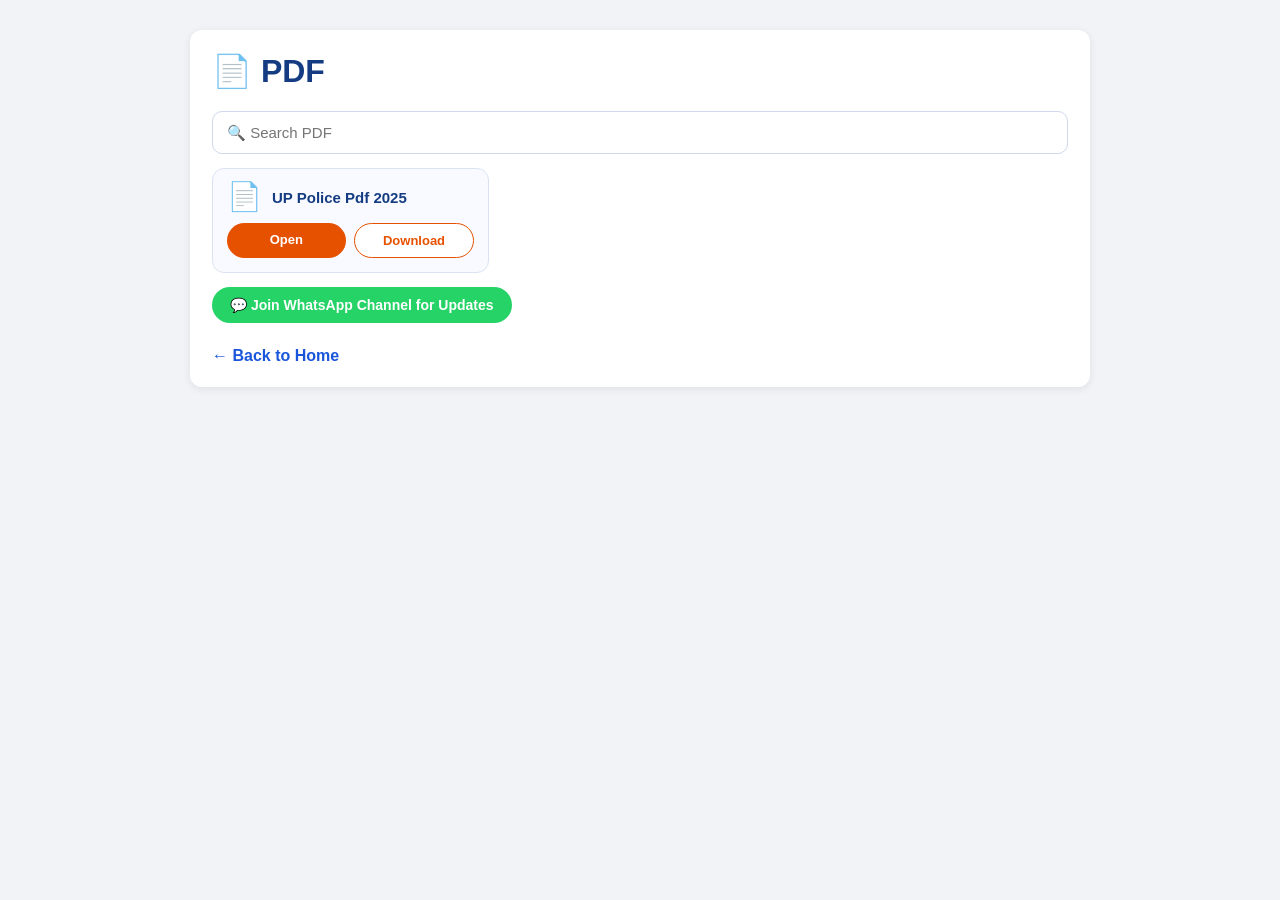
==== papers.html @ eaad90aa "added pdf page and pdfs" ====
<!DOCTYPE html>
<html lang="en">
<head>
<meta charset="UTF-8">
<meta name="viewport" content="width=device-width, initial-scale=1.0">
<title>PDF – Exam Mantra MCQ</title>
<meta name="description" content="Open or download PDF notes and study material for government exams.">
<link rel="icon" type="image/png" href="favicon.png">

<style>
    *{box-sizing:border-box}
    body{margin:0;padding:15px;background:#f1f3f6;font-family:Arial,sans-serif;color:#222}
    .page-box{max-width:900px;margin:15px auto;padding:22px;background:#fff;border-radius:12px;box-shadow:0 2px 8px rgba(0,0,0,.08)}
    h1{color:#153c82;margin-top:0}

    .search{width:100%;padding:12px 14px;font-size:15px;border:1px solid #cfd8ea;border-radius:10px;outline:none;margin-bottom:14px}
    .search:focus{border-color:#153c82}

    .grid{display:grid;grid-template-columns:repeat(auto-fill,minmax(250px,1fr));gap:12px}
    .card{display:flex;flex-direction:column;justify-content:space-between;gap:12px;padding:14px;border:1px solid #dbe3f3;border-radius:12px;background:#f8faff}
    .card .top{display:flex;gap:10px;align-items:center}
    .card .icon{font-size:28px;line-height:1}
    .card .title{font-weight:700;color:#153c82;font-size:15px;line-height:1.4}
    .card .btns{display:flex;gap:8px}
    .card .btns a{flex:1;text-align:center;padding:9px 10px;border-radius:20px;text-decoration:none;font-size:13px;font-weight:700}
    .btn-open{background:#e65100;color:#fff}
    .btn-dl{background:#fff;color:#e65100;border:1px solid #e65100}

    .empty{text-align:center;color:#777;padding:30px 10px}
    .back-link{display:inline-block;margin-top:24px;color:#1a56db;text-decoration:none;font-weight:700}
    .wa-btn{display:inline-block;margin-top:14px;background:#25d366;color:#fff;padding:10px 18px;border-radius:25px;text-decoration:none;font-weight:700;font-size:14px}
</style>
</head>
<body>

<div class="page-box">

    <h1>📄 PDF</h1>

    <input id="search" class="search" type="search" placeholder="🔍 Search PDF">
    <div id="grid" class="grid"></div>

    <a class="wa-btn" href="https://whatsapp.com/channel/0029VbE6xBH3WHTOrIS2uR21" target="_blank" rel="noopener">💬 Join WhatsApp Channel for Updates</a>
    <br>
    <a class="back-link" href="index.html">← Back to Home</a>
</div>

<script>
/* =====================================================
   NAYI PDF ADD KARNE KA TARIKA:
   1. PDF ko "question-papers" folder mein rakho
   2. Neeche list mein uska file name likho (folder mein jo naam hai bilkul wahi)
   Koi bhi naam chalega (space, Hindi, capital). Apna title chahiye to:
      ["mera file.pdf", "Mera Title"],
   ===================================================== */

const FOLDER = "question-papers/";

const FILES = [
    "up-police-pdf-2025.pdf",
    // "maths-notes-hindi.pdf",
    // ["SSC Notes 1.pdf", "SSC Maths Notes"],
];

/* ---------------- yahan se neeche kuch change nahi karna ---------------- */

function makeItem(entry){
    // entry: "naam.pdf"  ya  ["naam.pdf", "Apna Title"]
    let file = Array.isArray(entry) ? entry[0] : entry;
    let custom = Array.isArray(entry) ? entry[1] : "";
    file = file.trim();
    if(!/\.pdf$/i.test(file)) file += ".pdf";      // .pdf nahi likha to apne aap lag jayega
    const base = file.replace(/\.pdf(\.pdf)?$/i, "");
    const auto = base.split(/[-_ ]+/).map(w =>
        /^(ssc|cgl|chsl|mts|rrb|ibps|sbi|po|up|gk|ntpc|rbi)$/i.test(w) ? w.toUpperCase()
        : w.charAt(0).toUpperCase() + w.slice(1)
    ).join(" ");
    return { title: custom || auto, url: FOLDER + encodeURIComponent(file) };
}

const items = FILES.map(makeItem);
const grid = document.getElementById("grid");
const search = document.getElementById("search");

function render(){
    const q = search.value.trim().toLowerCase();
    const list = items.filter(i => !q || i.title.toLowerCase().includes(q));
    if(!list.length){
        grid.innerHTML = '<div class="empty">Koi PDF nahi mili 😕</div>';
        return;
    }
    grid.innerHTML = list.map(i => `
        <div class="card">
            <div class="top">
                <div class="icon">📄</div>
                <div class="title">${i.title}</div>
            </div>
            <div class="btns">
                <a class="btn-open" href="${i.url}" target="_blank" rel="noopener">Open</a>
                <a class="btn-dl" href="${i.url}" download>Download</a>
            </div>
        </div>`).join("");
}

search.addEventListener("input", render);
render();
</script>

</body>
</html>
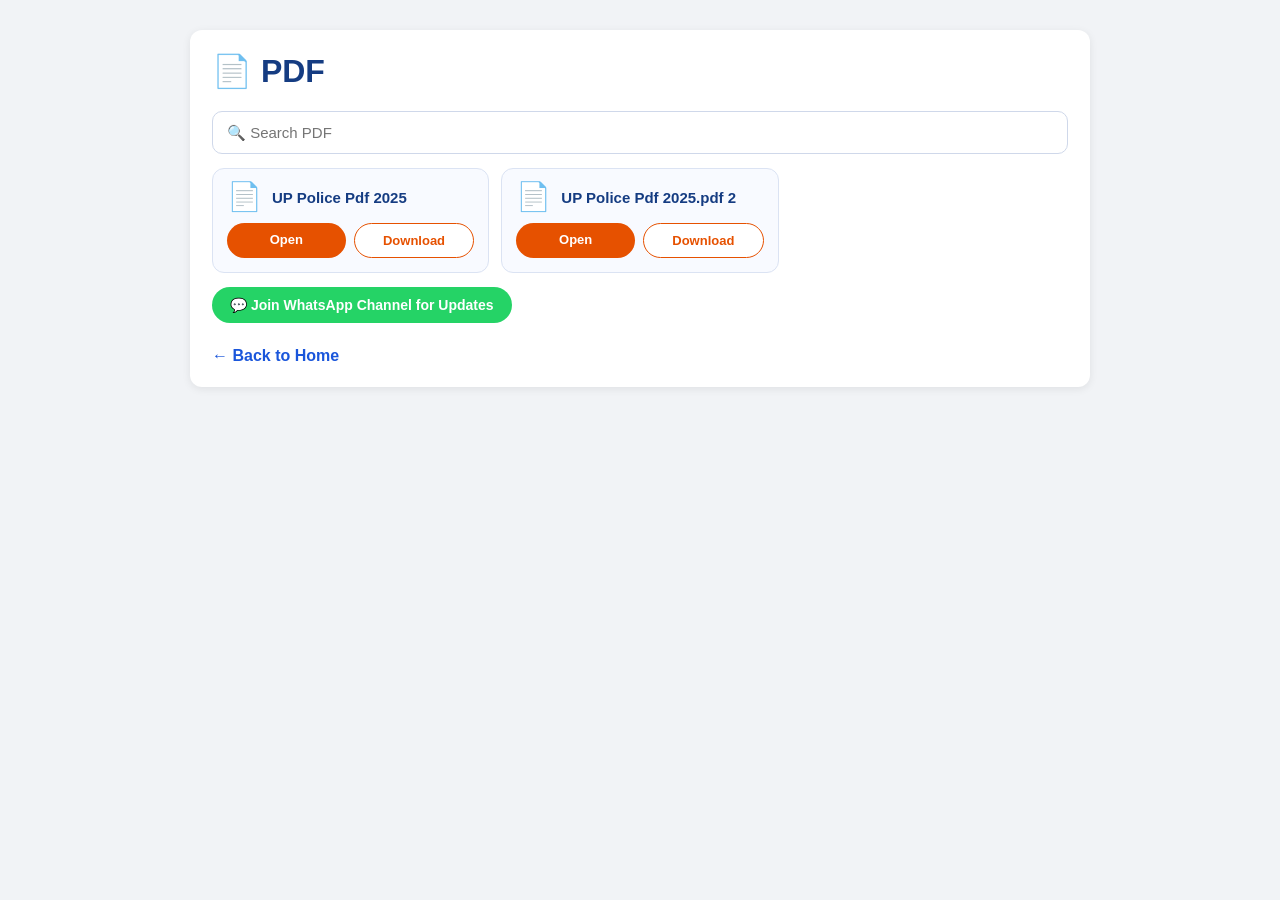
==== commit 7282cb82: "Add UP Police MCQ questions" ====
--- a/papers.html
+++ b/papers.html
@@ -58,6 +58,8 @@
 
 const FILES = [
     "up-police-pdf-2025.pdf",
+    "up-police-pdf-2025.pdf-2.pdf",
+    
     // "maths-notes-hindi.pdf",
     // ["SSC Notes 1.pdf", "SSC Maths Notes"],
 ];
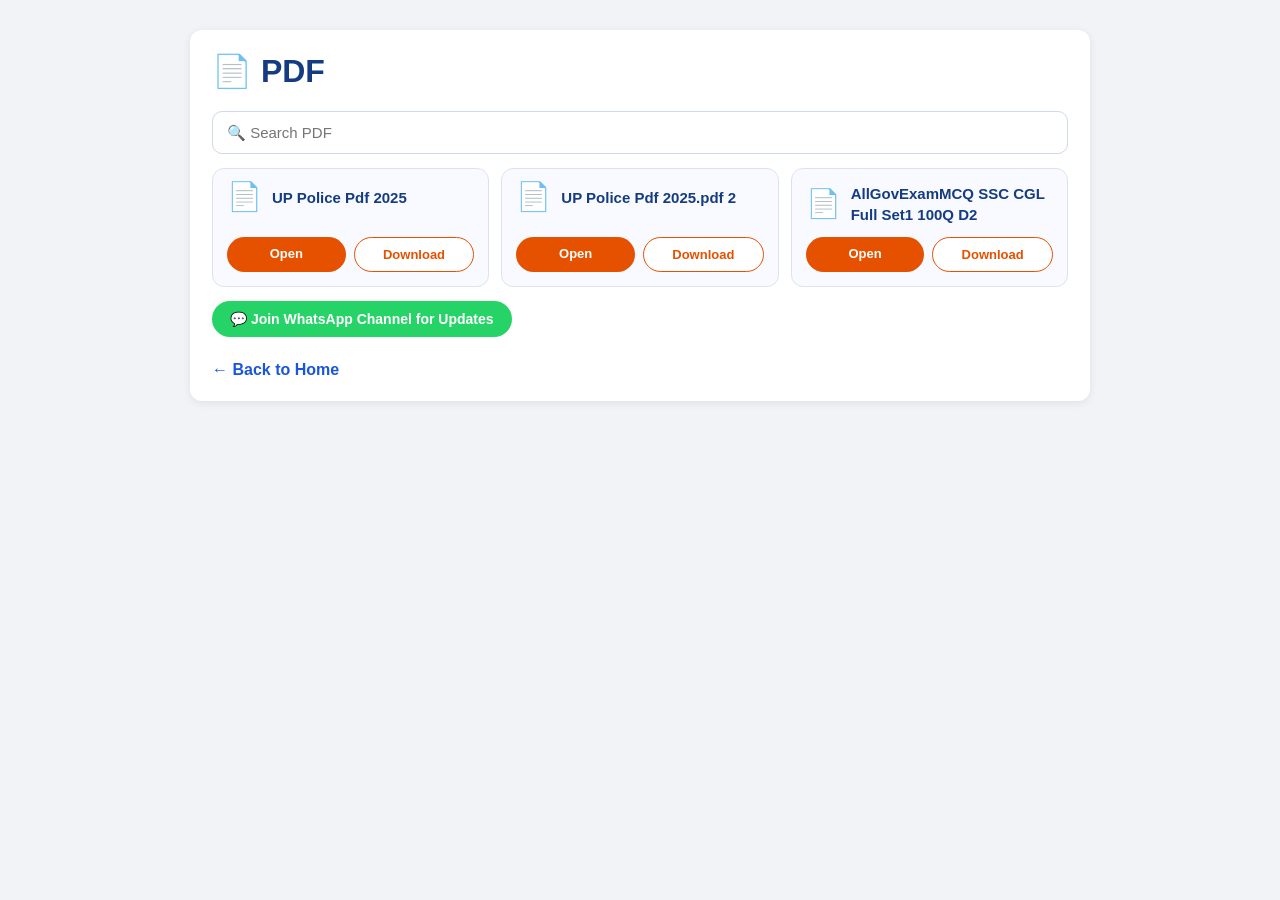
==== commit 6413a42d: "Add SSC CGL PDF" ====
--- a/papers.html
+++ b/papers.html
@@ -59,6 +59,7 @@
 const FILES = [
     "up-police-pdf-2025.pdf",
     "up-police-pdf-2025.pdf-2.pdf",
+    "AllGovExamMCQ_SSC-CGL_Full_Set1_100Q--d2.pdf"
     
     // "maths-notes-hindi.pdf",
     // ["SSC Notes 1.pdf", "SSC Maths Notes"],
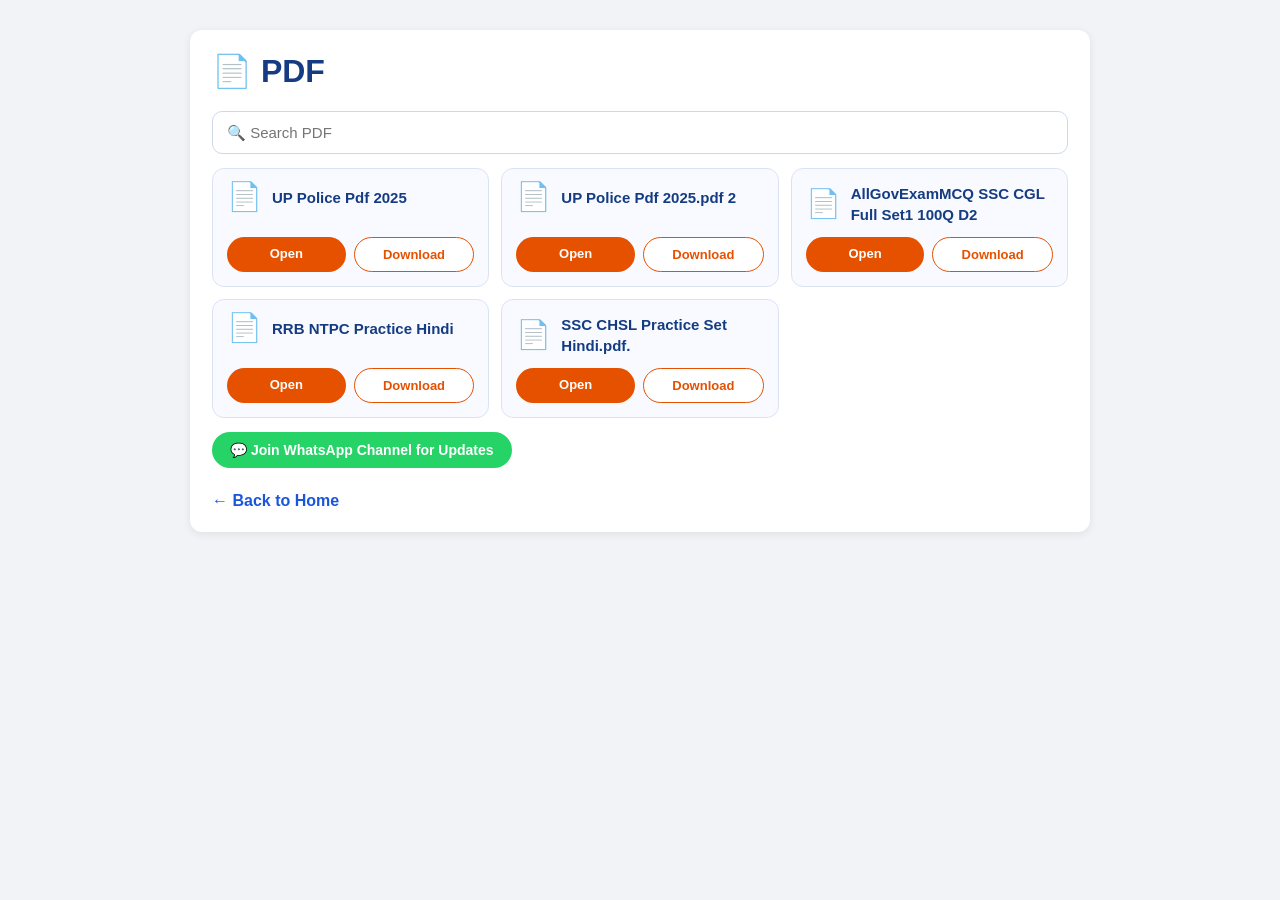
==== commit 9aedd2e8: "Add RRB NTPC practice PDF" ====
--- a/papers.html
+++ b/papers.html
@@ -59,7 +59,10 @@
 const FILES = [
     "up-police-pdf-2025.pdf",
     "up-police-pdf-2025.pdf-2.pdf",
-    "AllGovExamMCQ_SSC-CGL_Full_Set1_100Q--d2.pdf"
+    "AllGovExamMCQ_SSC-CGL_Full_Set1_100Q--d2.pdf",
+    "rrb-ntpc-practice-hindi.pdf.pdf",
+    "ssc-chsl-practice-set-hindi.pdf..pdf"
+    
     
     // "maths-notes-hindi.pdf",
     // ["SSC Notes 1.pdf", "SSC Maths Notes"],
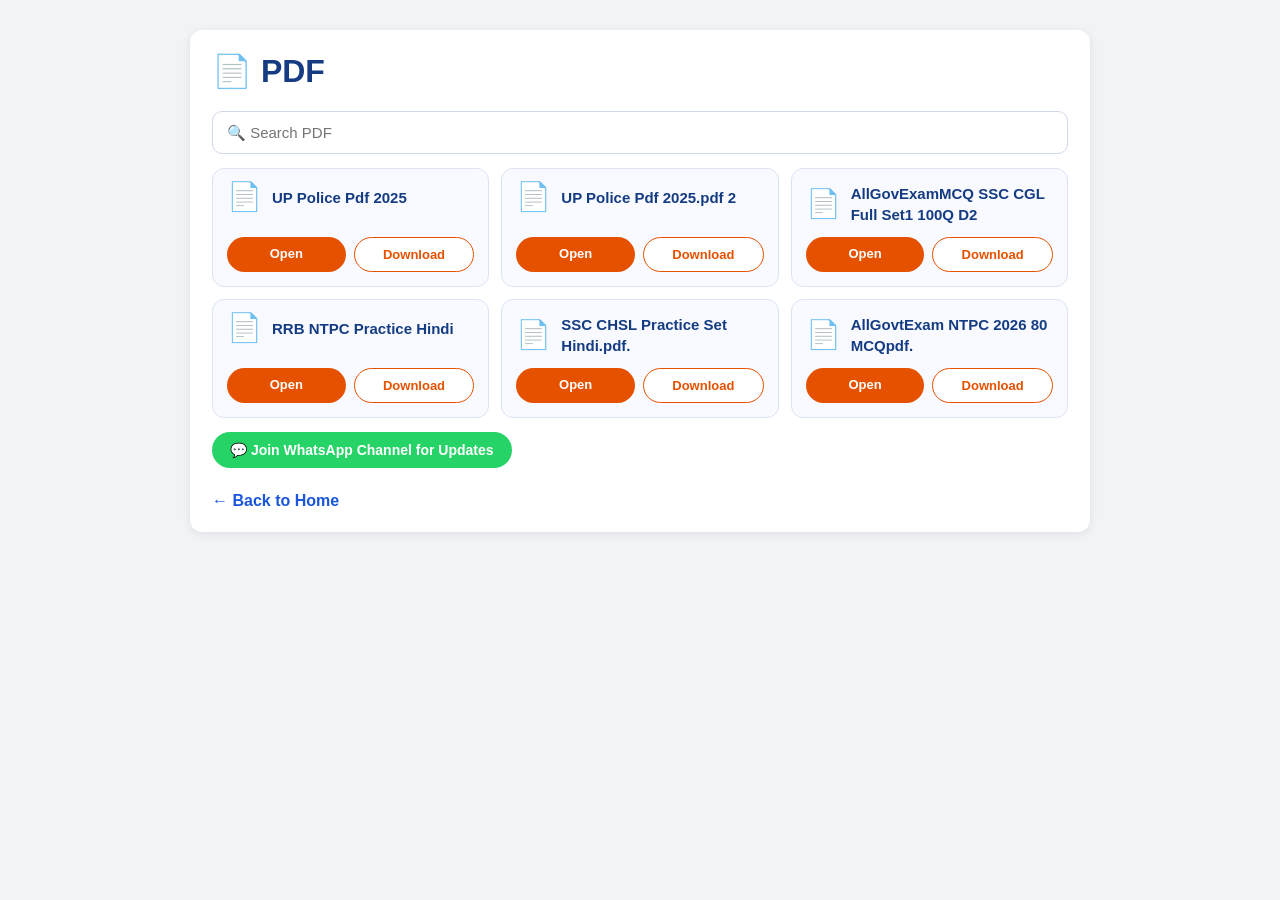
==== commit da4cf5d9: "Add RRB NTPC 2026 80 MCQ PDF" ====
--- a/papers.html
+++ b/papers.html
@@ -61,7 +61,9 @@
     "up-police-pdf-2025.pdf-2.pdf",
     "AllGovExamMCQ_SSC-CGL_Full_Set1_100Q--d2.pdf",
     "rrb-ntpc-practice-hindi.pdf.pdf",
-    "ssc-chsl-practice-set-hindi.pdf..pdf"
+    "ssc-chsl-practice-set-hindi.pdf..pdf",
+    "AllGovtExam_NTPC_2026_80_MCQpdf..pdf"
+   
     
     
     // "maths-notes-hindi.pdf",
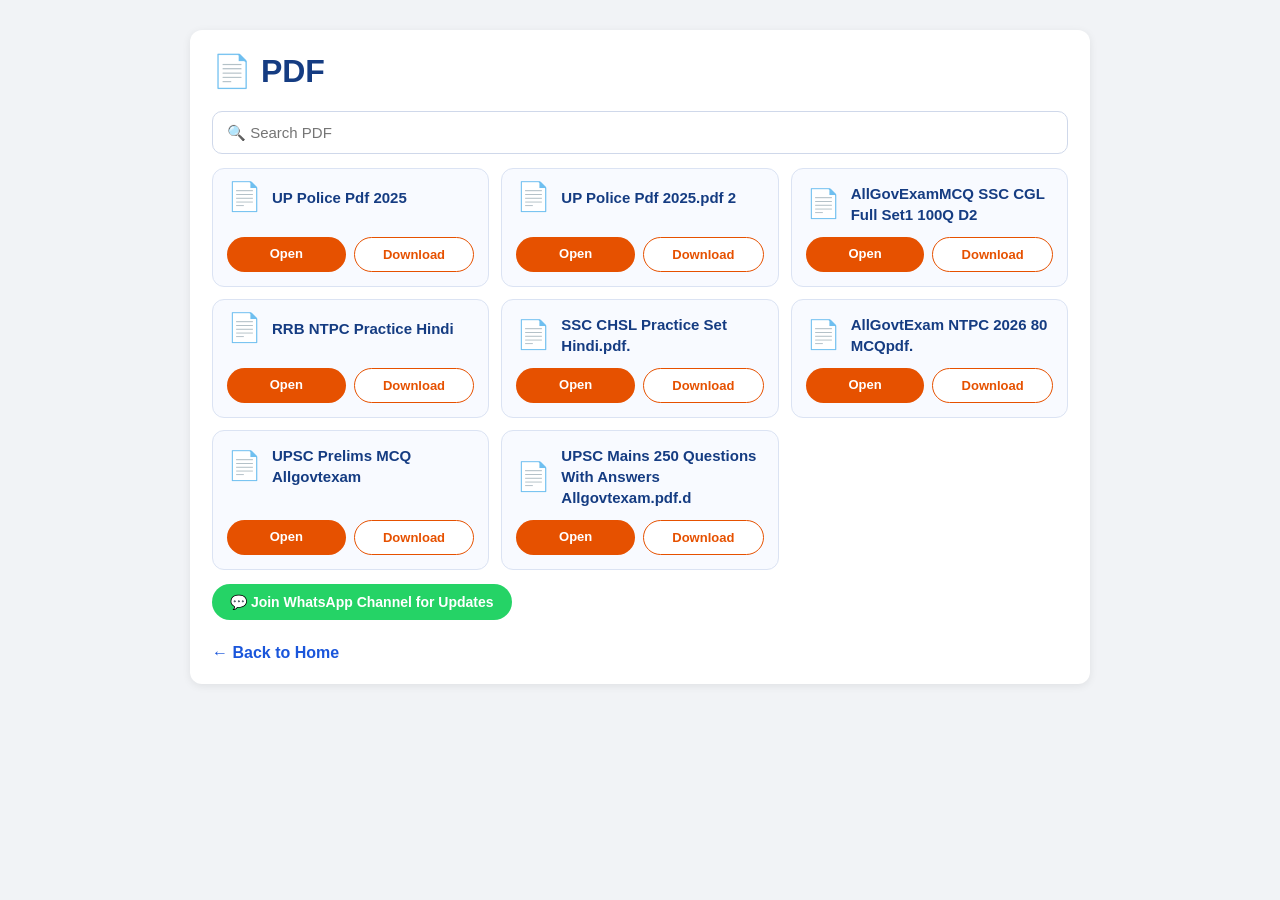
==== commit 1fac0b82: "add new pdf" ====
--- a/papers.html
+++ b/papers.html
@@ -62,7 +62,9 @@
     "AllGovExamMCQ_SSC-CGL_Full_Set1_100Q--d2.pdf",
     "rrb-ntpc-practice-hindi.pdf.pdf",
     "ssc-chsl-practice-set-hindi.pdf..pdf",
-    "AllGovtExam_NTPC_2026_80_MCQpdf..pdf"
+    "AllGovtExam_NTPC_2026_80_MCQpdf..pdf",
+    "UPSC_Prelims_MCQ_Allgovtexam.pdf",
+    "UPSC_Mains_250_Questions_with_Answers_Allgovtexam.pdf.d-.pdf"
    
     
     
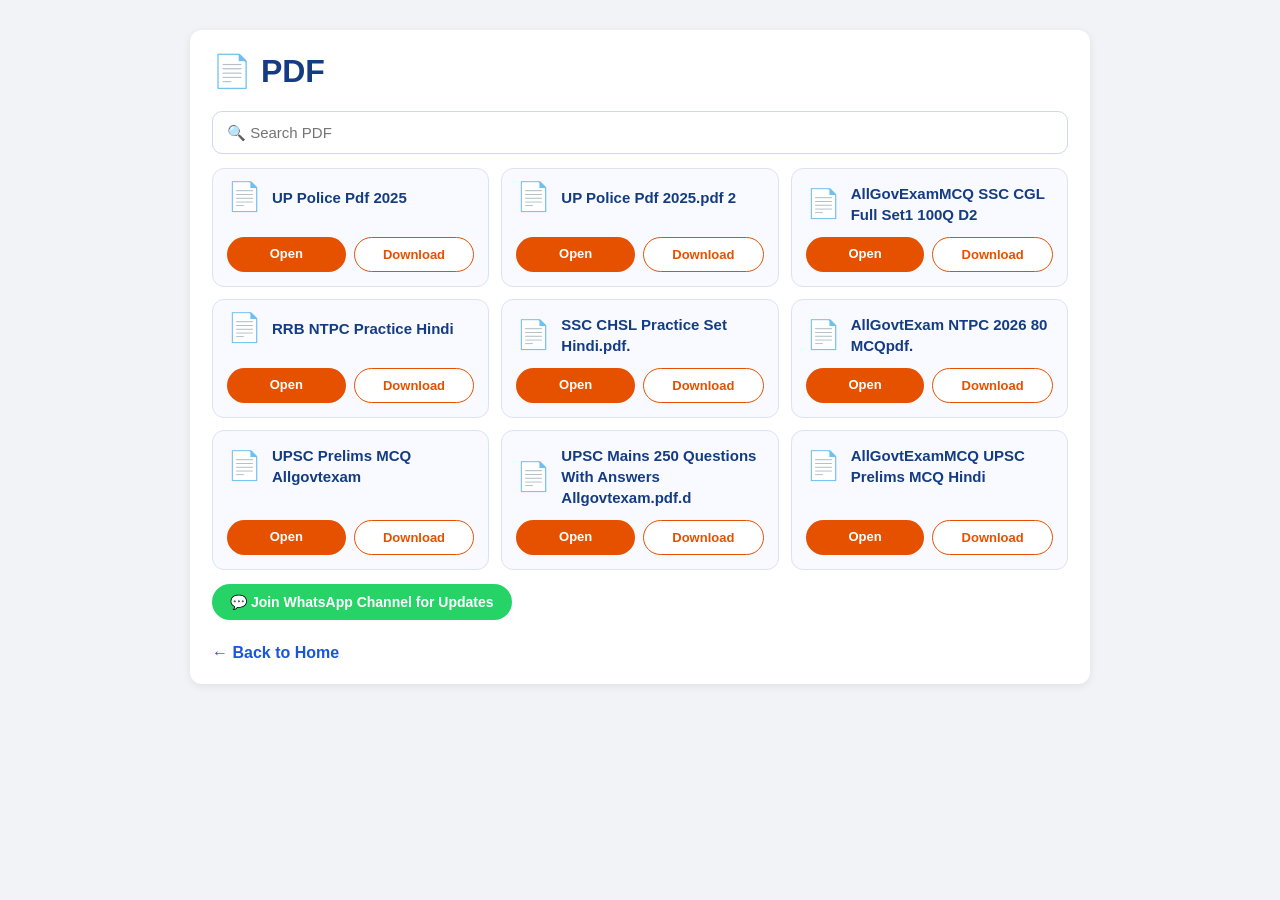
==== commit 8635d93f: "add new pdf" ====
--- a/papers.html
+++ b/papers.html
@@ -64,7 +64,8 @@
     "ssc-chsl-practice-set-hindi.pdf..pdf",
     "AllGovtExam_NTPC_2026_80_MCQpdf..pdf",
     "UPSC_Prelims_MCQ_Allgovtexam.pdf",
-    "UPSC_Mains_250_Questions_with_Answers_Allgovtexam.pdf.d-.pdf"
+    "UPSC_Mains_250_Questions_with_Answers_Allgovtexam.pdf.d-.pdf",
+    "AllGovtExamMCQ_UPSC_Prelims_MCQ_Hindi.pdf"
    
     
     
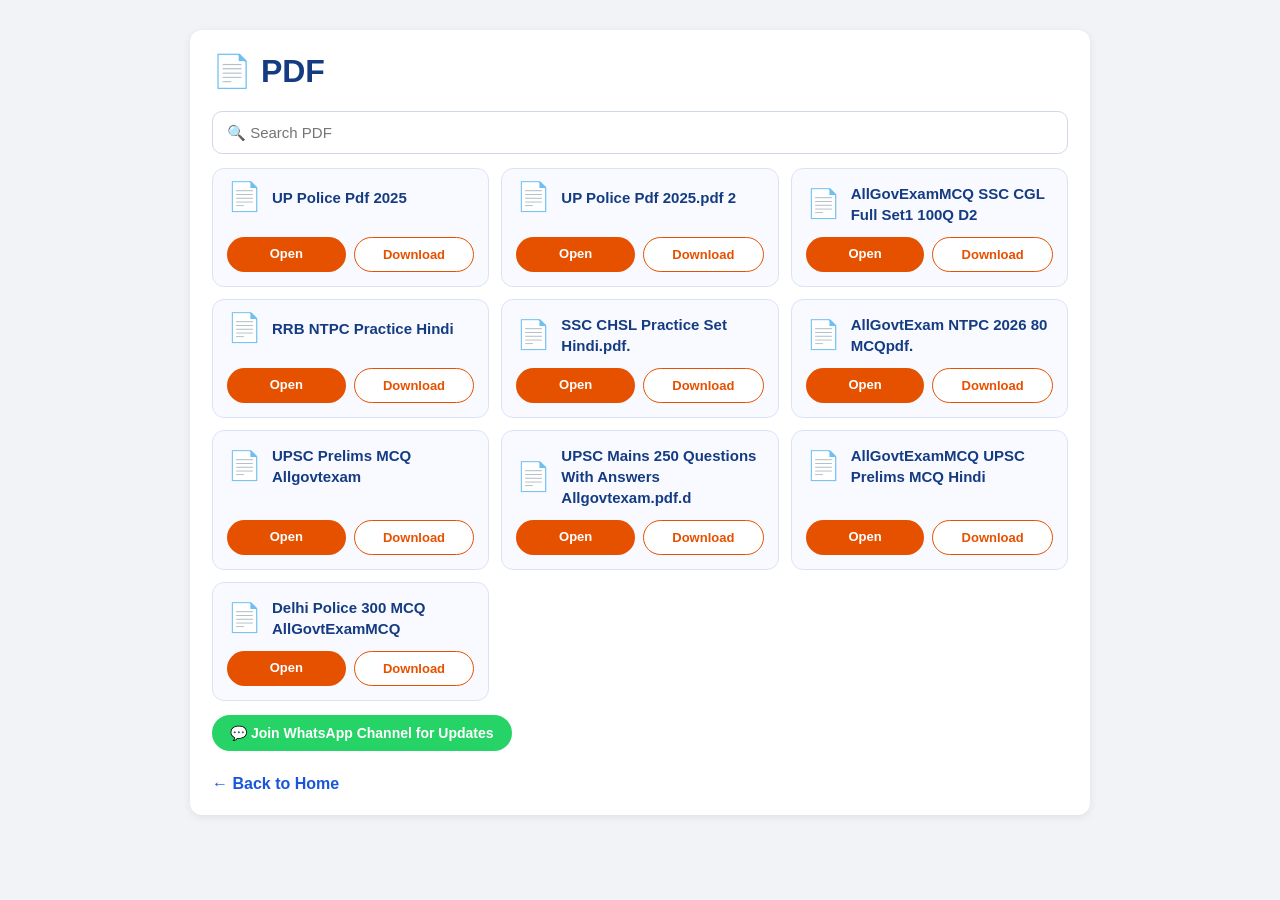
==== commit 6627a984: "pdf add" ====
--- a/papers.html
+++ b/papers.html
@@ -65,7 +65,8 @@
     "AllGovtExam_NTPC_2026_80_MCQpdf..pdf",
     "UPSC_Prelims_MCQ_Allgovtexam.pdf",
     "UPSC_Mains_250_Questions_with_Answers_Allgovtexam.pdf.d-.pdf",
-    "AllGovtExamMCQ_UPSC_Prelims_MCQ_Hindi.pdf"
+    "AllGovtExamMCQ_UPSC_Prelims_MCQ_Hindi.pdf",
+    "Delhi_Police_300_MCQ_AllGovtExamMCQ.pdf"
    
     
     
